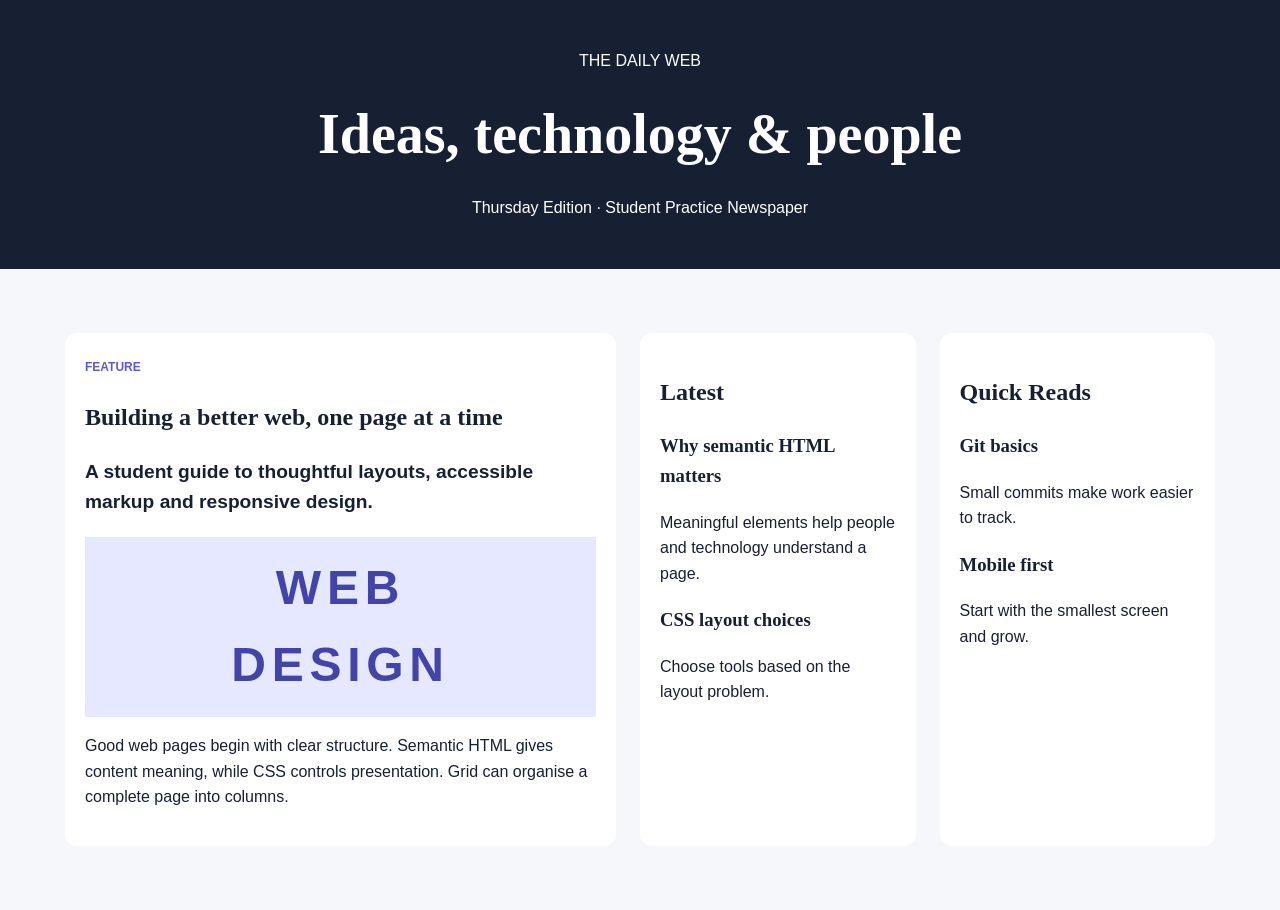
==== P11-Newspaper-Grid/index.html @ 144806d6 "Add web development lab practicals" ====
<!doctype html>
<html lang="en">
<head>
  <meta charset="utf-8">
  <meta name="viewport" content="width=device-width, initial-scale=1">
  <title>P11 – Newspaper Grid</title>
  <link rel="stylesheet" href="style.css">
</head>
<body>
<header class="masthead"><p>THE DAILY WEB</p><h1>Ideas, technology & people</h1><p>Thursday Edition · Student Practice Newspaper</p></header>
<main class="news-layout"><article class="lead"><span class="tag">FEATURE</span><h2>Building a better web, one page at a time</h2><p class="summary">A student guide to thoughtful layouts, accessible markup and responsive design.</p><div class="illustration">WEB<br>DESIGN</div><p>Good web pages begin with clear structure. Semantic HTML gives content meaning, while CSS controls presentation. Grid can organise a complete page into columns.</p></article>
<aside class="side"><h2>Latest</h2><article><h3>Why semantic HTML matters</h3><p>Meaningful elements help people and technology understand a page.</p></article><article><h3>CSS layout choices</h3><p>Choose tools based on the layout problem.</p></article></aside>
<aside class="side"><h2>Quick Reads</h2><article><h3>Git basics</h3><p>Small commits make work easier to track.</p></article><article><h3>Mobile first</h3><p>Start with the smallest screen and grow.</p></article></aside></main>
</body>
</html>
---- P11-Newspaper-Grid/style.css ----
/* Shared base styles */
:root {
  --color-bg: #f6f7fb;
  --color-surface: #ffffff;
  --color-text: #172033;
  --color-muted: #667085;
  --color-primary: #5b5bd6;
  --color-accent: #e6e8ff;
  --radius: 16px;
  --space: 1rem;
  --font-body: Arial, Helvetica, sans-serif;
}
* { box-sizing: border-box; }
body { margin: 0; font-family: var(--font-body); color: var(--color-text); background: var(--color-bg); line-height: 1.6; }
a { color: var(--color-primary); }
.container { width: min(1100px, 92%); margin-inline: auto; }
header, footer { padding: 1.25rem 0; }
nav ul { display: flex; gap: 1rem; flex-wrap: wrap; list-style: none; padding: 0; margin: 0; }
nav a { text-decoration: none; font-weight: 700; }
main { padding: 2rem 0; }
section { margin-block: 1.5rem; }
.card { background: var(--color-surface); padding: 1.25rem; border-radius: var(--radius); box-shadow: 0 8px 24px #17203312; }
.grid { display: grid; gap: 1rem; }
button, .button { background: var(--color-primary); color: white; border: 0; border-radius: 999px; padding: .75rem 1.1rem; text-decoration: none; display: inline-block; }

.masthead{text-align:center;background:#172033;color:white;padding:2rem 1rem}.masthead h1{font-family:Georgia,serif;font-size:clamp(2rem,5vw,3.5rem);margin:.2rem}.news-layout{width:min(1150px,92%);margin:2rem auto;display:grid;grid-template-columns:2fr 1fr 1fr;gap:1.5rem}.news-layout h2,.news-layout h3{font-family:Georgia,serif}.lead,.side{background:white;padding:1.25rem;border-radius:12px}.tag{font-size:.75rem;font-weight:bold;color:var(--color-primary)}.summary{font-size:1.2rem;font-weight:bold}.illustration{min-height:180px;display:grid;place-items:center;text-align:center;background:#e6e8ff;color:#4444a8;font-size:3rem;font-weight:900;letter-spacing:.12em}@media(max-width:800px){.news-layout{grid-template-columns:1fr 1fr}.lead{grid-column:1/-1}}@media(max-width:520px){.news-layout{grid-template-columns:1fr}}
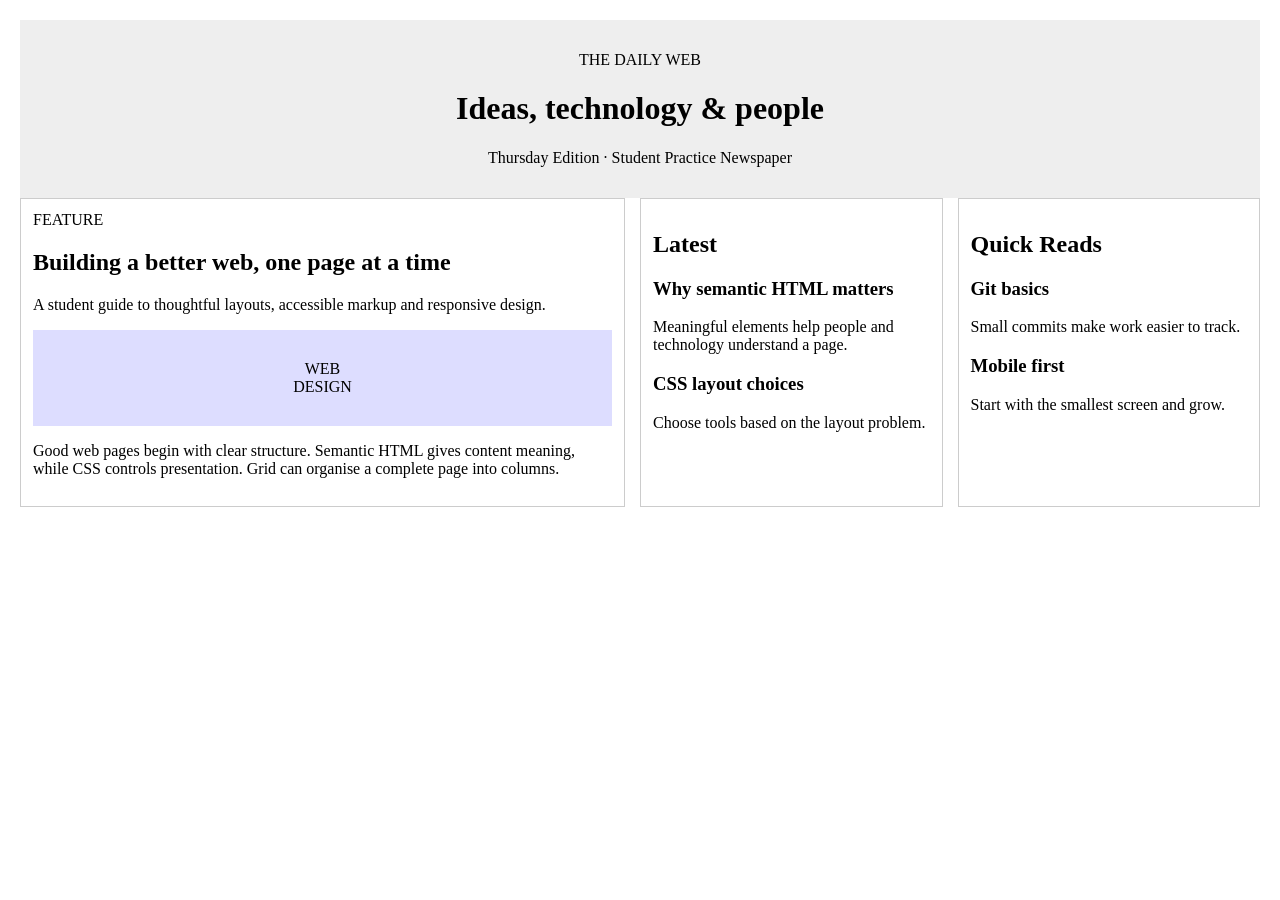
==== commit 17717874: "Initial commit" ====
--- a/P11-Newspaper-Grid/index.html
+++ b/P11-Newspaper-Grid/index.html
@@ -1,15 +1,45 @@
 <!doctype html>
-<html lang="en">
+<html>
 <head>
-  <meta charset="utf-8">
-  <meta name="viewport" content="width=device-width, initial-scale=1">
-  <title>P11 – Newspaper Grid</title>
+  <title>P11 - Newspaper Grid</title>
   <link rel="stylesheet" href="style.css">
 </head>
 <body>
-<header class="masthead"><p>THE DAILY WEB</p><h1>Ideas, technology & people</h1><p>Thursday Edition · Student Practice Newspaper</p></header>
-<main class="news-layout"><article class="lead"><span class="tag">FEATURE</span><h2>Building a better web, one page at a time</h2><p class="summary">A student guide to thoughtful layouts, accessible markup and responsive design.</p><div class="illustration">WEB<br>DESIGN</div><p>Good web pages begin with clear structure. Semantic HTML gives content meaning, while CSS controls presentation. Grid can organise a complete page into columns.</p></article>
-<aside class="side"><h2>Latest</h2><article><h3>Why semantic HTML matters</h3><p>Meaningful elements help people and technology understand a page.</p></article><article><h3>CSS layout choices</h3><p>Choose tools based on the layout problem.</p></article></aside>
-<aside class="side"><h2>Quick Reads</h2><article><h3>Git basics</h3><p>Small commits make work easier to track.</p></article><article><h3>Mobile first</h3><p>Start with the smallest screen and grow.</p></article></aside></main>
+<header class="masthead">
+  <p>THE DAILY WEB</p>
+  <h1>Ideas, technology & people</h1>
+  <p>Thursday Edition · Student Practice Newspaper</p>
+</header>
+<main class="news-layout">
+  <article class="lead">
+    <span class="tag">FEATURE</span>
+    <h2>Building a better web, one page at a time</h2>
+    <p class="summary">A student guide to thoughtful layouts, accessible markup and responsive design.</p>
+    <div class="illustration">WEB<br>DESIGN</div>
+    <p>Good web pages begin with clear structure. Semantic HTML gives content meaning, while CSS controls presentation. Grid can organise a complete page into columns.</p>
+  </article>
+<aside class="side">
+  <h2>Latest</h2>
+  <article>
+    <h3>Why semantic HTML matters</h3>
+    <p>Meaningful elements help people and technology understand a page.</p>
+  </article>
+  <article>
+    <h3>CSS layout choices</h3>
+    <p>Choose tools based on the layout problem.</p>
+  </article>
+</aside>
+<aside class="side">
+  <h2>Quick Reads</h2>
+  <article>
+    <h3>Git basics</h3>
+    <p>Small commits make work easier to track.</p>
+  </article>
+  <article>
+    <h3>Mobile first</h3>
+    <p>Start with the smallest screen and grow.</p>
+  </article>
+</aside>
+</main>
 </body>
 </html>
--- a/P11-Newspaper-Grid/style.css
+++ b/P11-Newspaper-Grid/style.css
@@ -1,26 +1,28 @@
-/* Shared base styles */
-:root {
-  --color-bg: #f6f7fb;
-  --color-surface: #ffffff;
-  --color-text: #172033;
-  --color-muted: #667085;
-  --color-primary: #5b5bd6;
-  --color-accent: #e6e8ff;
-  --radius: 16px;
-  --space: 1rem;
-  --font-body: Arial, Helvetica, sans-serif;
+body { 
+    font-family: Georgia, serif; 
+    margin: 20px; 
 }
-* { box-sizing: border-box; }
-body { margin: 0; font-family: var(--font-body); color: var(--color-text); background: var(--color-bg); line-height: 1.6; }
-a { color: var(--color-primary); }
-.container { width: min(1100px, 92%); margin-inline: auto; }
-header, footer { padding: 1.25rem 0; }
-nav ul { display: flex; gap: 1rem; flex-wrap: wrap; list-style: none; padding: 0; margin: 0; }
-nav a { text-decoration: none; font-weight: 700; }
-main { padding: 2rem 0; }
-section { margin-block: 1.5rem; }
-.card { background: var(--color-surface); padding: 1.25rem; border-radius: var(--radius); box-shadow: 0 8px 24px #17203312; }
-.grid { display: grid; gap: 1rem; }
-button, .button { background: var(--color-primary); color: white; border: 0; border-radius: 999px; padding: .75rem 1.1rem; text-decoration: none; display: inline-block; }
-
-.masthead{text-align:center;background:#172033;color:white;padding:2rem 1rem}.masthead h1{font-family:Georgia,serif;font-size:clamp(2rem,5vw,3.5rem);margin:.2rem}.news-layout{width:min(1150px,92%);margin:2rem auto;display:grid;grid-template-columns:2fr 1fr 1fr;gap:1.5rem}.news-layout h2,.news-layout h3{font-family:Georgia,serif}.lead,.side{background:white;padding:1.25rem;border-radius:12px}.tag{font-size:.75rem;font-weight:bold;color:var(--color-primary)}.summary{font-size:1.2rem;font-weight:bold}.illustration{min-height:180px;display:grid;place-items:center;text-align:center;background:#e6e8ff;color:#4444a8;font-size:3rem;font-weight:900;letter-spacing:.12em}@media(max-width:800px){.news-layout{grid-template-columns:1fr 1fr}.lead{grid-column:1/-1}}@media(max-width:520px){.news-layout{grid-template-columns:1fr}}
+.masthead { 
+    text-align: center; 
+    background: #eeeeee; 
+    padding: 15px; 
+}
+.news-layout { 
+    display: grid; 
+    grid-template-columns: 2fr 1fr 1fr; 
+    gap: 15px; 
+}
+.lead, .side { 
+    border: 1px solid #cccccc; 
+    padding: 12px; 
+}
+.illustration { 
+    background: #ddddff; 
+    padding: 30px; 
+    text-align: center; 
+}
+@media (max-width: 650px) { 
+    .news-layout { 
+        grid-template-columns: 1fr; 
+    } 
+}
